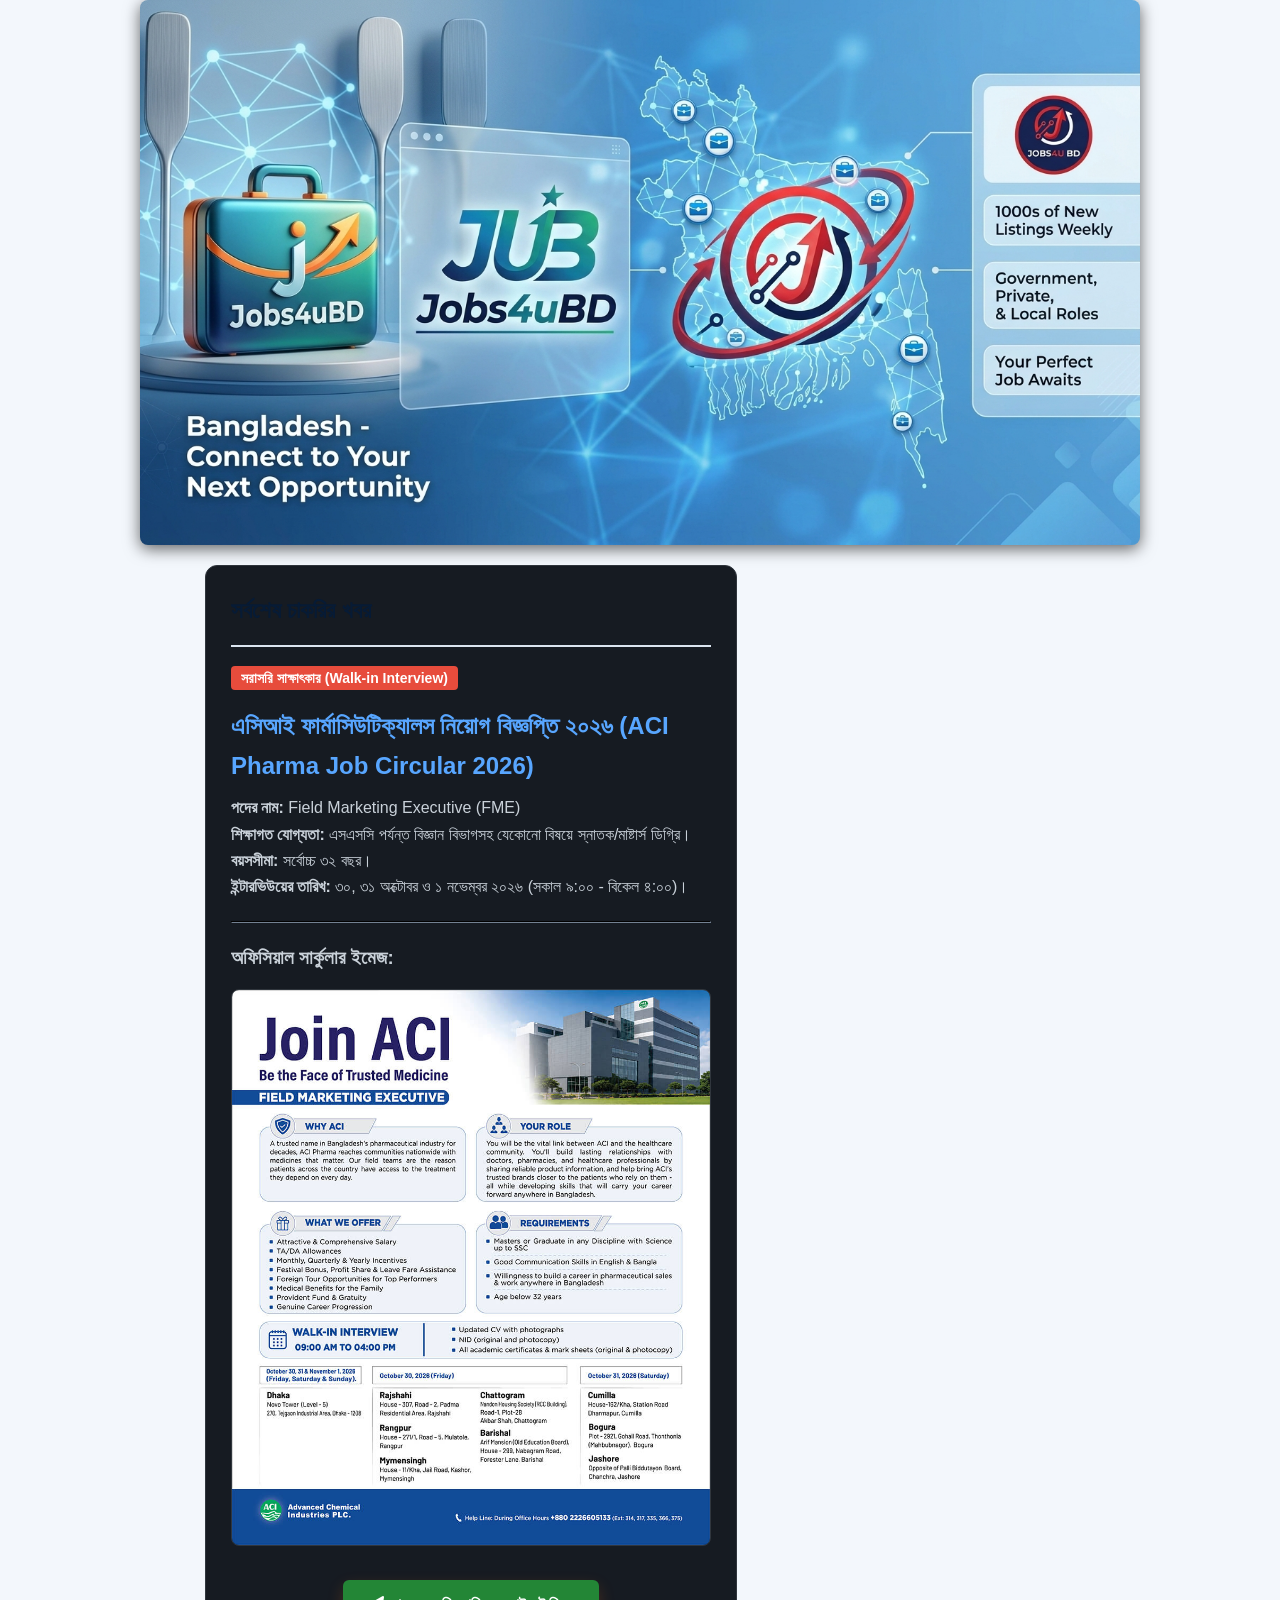
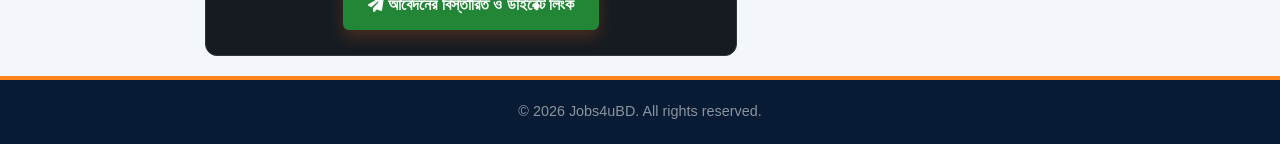
==== aci-fme-job.html @ 6b713e0f "Add ACI Pharma Field Marketing Executive job circular" ====
<!DOCTYPE html>
<html lang="bn">
<head>
    <meta charset="UTF-8">
    <meta name="viewport" content="width=device-width, initial-scale=1.0">
    <title>ACI Pharma Field Marketing Executive Job Circular 2026 - Jobs4uBD</title>
    <link rel="stylesheet" href="style.css">
    <link rel="stylesheet" href="https://cdnjs.cloudflare.com/ajax/libs/font-awesome/6.4.0/css/all.min.css">
</head>
<body>

    <header class="main-header">
        <div class="logo-container">
            <a href="index.html"><img src="jobs4ubd-banner.jpg" alt="Jobs4uBD Logo" class="brand-logo"></a>
        </div>
    </header>

    <div class="container" style="max-width: 900px; margin: 20px auto; padding: 0 15px;">
        <main class="main-content" style="background-color: #161b22; padding: 25px; border-radius: 12px; border: 1px solid #30363d; color: #c9d1d9;">
            
            <span style="background: #e74c3c; color: #fff; padding: 4px 10px; border-radius: 4px; font-size: 14px; font-weight: bold;">সরাসরি সাক্ষাৎকার (Walk-in Interview)</span>
            <h1 style="color: #58a6ff; margin-top: 15px; font-size: 24px;">এসিআই ফার্মাসিউটিক্যালস নিয়োগ বিজ্ঞপ্তি ২০২৬ (ACI Pharma Job Circular 2026)</h1>
            
            <p style="margin-top: 10px;"><strong>পদের নাম:</strong> Field Marketing Executive (FME)</p>
            <p><strong>শিক্ষাগত যোগ্যতা:</strong> এসএসসি পর্যন্ত বিজ্ঞান বিভাগসহ যেকোনো বিষয়ে স্নাতক/মাষ্টার্স ডিগ্রি।</p>
            <p><strong>বয়সসীমা:</strong> সর্বোচ্চ ৩২ বছর।</p>
            <p><strong>ইন্টারভিউয়ের তারিখ:</strong> ৩০, ৩১ অক্টোবর ও ১ নভেম্বর ২০২৬ (সকাল ৯:০০ - বিকেল ৪:০০)।</p>

            <hr style="border-color: #30363d; margin: 20px 0;">

            <h3>অফিসিয়াল সার্কুলার ইমেজ:</h3>
            <div style="text-align: center; margin-top: 15px;">
                <!-- আপলোড করা ছবির লিংক -->
                <img src="aci-fme.jpg" alt="ACI Job Circular Image" style="max-width: 100%; height: auto; border-radius: 8px; border: 1px solid #30363d;">
            </div>

            <div style="text-align: center; margin-top: 25px;">
                <a href="https://arwf.org/4/96963840426af8ab080996ae17dc76df" target="_blank" class="btn-apply pulse-animation" style="padding: 12px 25px; background: #238636; color: white; text-decoration: none; border-radius: 6px; font-weight: bold; display: inline-block;">
                    <i class="fa-solid fa-paper-plane"></i> আবেদনের বিস্তারিত ও ডাইরেক্ট লিংক
                </a>
            </div>

        </main>
    </div>

    <footer class="main-footer" style="text-align: center; padding: 20px; color: #8b949e;">
        <p>&copy; 2026 Jobs4uBD. All rights reserved.</p>
    </footer>

</body>
</html>
---- style.css ----
/* Jobs4uBD — responsive professional redesign */
:root{--navy:#071b35;--navy2:#0b2a4e;--blue:#1265a8;--orange:#ff851b;--gold:#ffc857;--ink:#15263b;--muted:#64748b;--paper:#f3f7fc;--white:#fff;--line:#dbe5f0;--shadow:0 12px 34px rgba(9,35,67,.10)}
*{box-sizing:border-box;margin:0;padding:0}
html{scroll-behavior:smooth}
body{font-family:Inter,"Segoe UI",Arial,sans-serif;background:var(--paper);color:var(--ink);line-height:1.65}
a{color:inherit}
.main-header/* Header Styles */
.main-header {
    background: linear-gradient(135deg, #161b22 0%, #0d1117 100%);
    padding: 10px 0;
    text-align: center;
    border-bottom: 2px solid #e74c3c;
    box-shadow: 0 4px 15px rgba(0,0,0,0.5);
    width: 100%;
}

.brand-logo {
    width: 100%;
    max-width: 1000px; /* আপনার ব্যানারের সর্বোচ্চ চওড়া বাড়াতে এটি বাড়ানো হয়েছে */
    height: auto;
    display: block;
    margin: 0 auto;
    border-radius: 8px; /* কর্নারগুলো একটু রাউন্ড বা সুন্দর দেখানোর জন্য */
    filter: drop-shadow(0px 4px 8px rgba(0,0,0,0.6));
    transition: transform 0.3s ease;
}

.brand-logo:hover {
    transform: scale(1.01);
}
.navbar{position:sticky;top:0;z-index:50;display:flex;justify-content:center;align-items:center;flex-wrap:wrap;gap:6px;padding:10px 14px;background:rgba(7,27,53,.96);border-bottom:1px solid rgba(255,255,255,.12);box-shadow:0 8px 22px rgba(4,22,44,.14);backdrop-filter:blur(12px)}
.navbar a{display:inline-flex;align-items:center;gap:9px;color:#e8f1fb;text-decoration:none;font-weight:650;font-size:.95rem;padding:10px 16px;border-radius:10px;transition:background .2s,color .2s,transform .2s}
.navbar a:hover,.navbar a.active{background:var(--orange);color:#fff;transform:translateY(-1px)}
.container{width:min(1160px,calc(100% - 32px));margin:32px auto 48px;display:grid;grid-template-columns:minmax(0,1fr) 310px;gap:28px;align-items:start}
.main-content{min-width:0}
.main-content:before{content:"সর্বশেষ চাকরির খবর";display:block;font-size:1.45rem;font-weight:850;color:var(--navy);padding:0 0 15px;margin-bottom:18px;border-bottom:2px solid var(--line)}
.job-card{position:relative;background:var(--white);border:1px solid var(--line);border-radius:18px;padding:25px;margin:0 0 22px;box-shadow:var(--shadow);overflow:hidden;transition:transform .25s ease,box-shadow .25s ease,border-color .25s ease;animation:riseIn .55s both}
.job-card:before{content:"";position:absolute;inset:0 auto 0 0;width:5px;background:linear-gradient(var(--orange),var(--gold))}
.job-card:hover{transform:translateY(-4px);box-shadow:0 18px 40px rgba(9,35,67,.15);border-color:#b7cde3}
.card-badge{display:inline-flex;align-items:center;background:#fff1e5;color:#b74b00;border:1px solid #ffd4b1;padding:5px 11px;border-radius:999px;font-size:.78rem;font-weight:800;margin-bottom:12px}
.bank-badge{background:#e8f2ff;color:#135ba1;border-color:#c6ddfb}
.job-card h2{font-size:clamp(1.15rem,2.2vw,1.5rem);line-height:1.4;color:var(--navy);margin:0 0 12px;font-weight:800}
.job-meta{display:flex;flex-wrap:wrap;gap:8px 18px;margin-bottom:14px;color:var(--muted);font-size:.87rem}
.job-meta span{display:inline-flex;align-items:center;gap:7px}
.job-meta i{color:var(--blue)}
.job-card p{color:#46576c;margin-bottom:20px}
.btn-group{display:flex;flex-wrap:wrap;gap:10px}
.btn-apply{display:inline-flex;justify-content:center;align-items:center;gap:9px;text-decoration:none;color:#fff!important;background:linear-gradient(120deg,#f97316,#ff9f1c);padding:12px 18px;border-radius:11px;font-weight:800;box-shadow:0 7px 16px rgba(249,115,22,.22);transition:transform .2s,filter .2s}
.btn-apply:hover{transform:translateY(-2px);filter:saturate(1.1)}
.sidebar{display:grid;gap:20px}
.widget{background:var(--white);border:1px solid var(--line);border-radius:17px;padding:22px;box-shadow:var(--shadow)}
.widget h3{font-size:1.05rem;color:var(--navy);padding-bottom:13px;margin-bottom:13px;border-bottom:1px solid var(--line)}
.widget h3 i{color:var(--orange);margin-right:8px}
.category-list{list-style:none;display:grid;gap:4px}
.category-list a{display:flex;align-items:center;gap:9px;text-decoration:none;color:#40536b;padding:10px 8px;border-radius:9px;font-weight:600;transition:background .2s,color .2s}
.category-list a i{font-size:.75rem;color:var(--orange)}
.category-list a:hover{background:#edf5ff;color:var(--blue)}
.ad-container{min-height:110px;display:grid;place-items:center;border:1px dashed #b9c9dc;border-radius:12px;background:#f7faff;padding:16px}
.ad-placeholder{font-size:.85rem;color:#7a8ba0;text-align:center}
.main-footer{background:var(--navy);color:#d7e5f5;text-align:center;padding:24px 18px;border-top:4px solid var(--orange);font-size:.9rem}
.pulse-animation{animation:softPulse 2.8s infinite}
@keyframes riseIn{from{opacity:0;transform:translateY(12px)}to{opacity:1;transform:translateY(0)}}
@keyframes softPulse{0%,100%{box-shadow:0 7px 16px rgba(249,115,22,.22)}50%{box-shadow:0 8px 24px rgba(249,115,22,.38)}}
@media(max-width:900px){.container{grid-template-columns:minmax(0,1fr) 260px;gap:18px}.job-card{padding:22px}.widget{padding:18px}}
@media(max-width:700px){.main-header{padding:16px 12px}.brand-logo{max-height:150px}.navbar{position:relative;gap:4px;padding:8px}.navbar a{font-size:.86rem;padding:9px 11px}.container{width:min(100% - 24px,600px);margin:22px auto 34px;grid-template-columns:1fr;gap:20px}.main-content:before{font-size:1.3rem}.job-card{padding:21px 18px;border-radius:15px}.sidebar{grid-template-columns:1fr}.job-meta{font-size:.82rem}}
@media(prefers-reduced-motion:reduce){*,*::before,*::after{scroll-behavior:auto!important;animation:none!important;transition:none!important}}
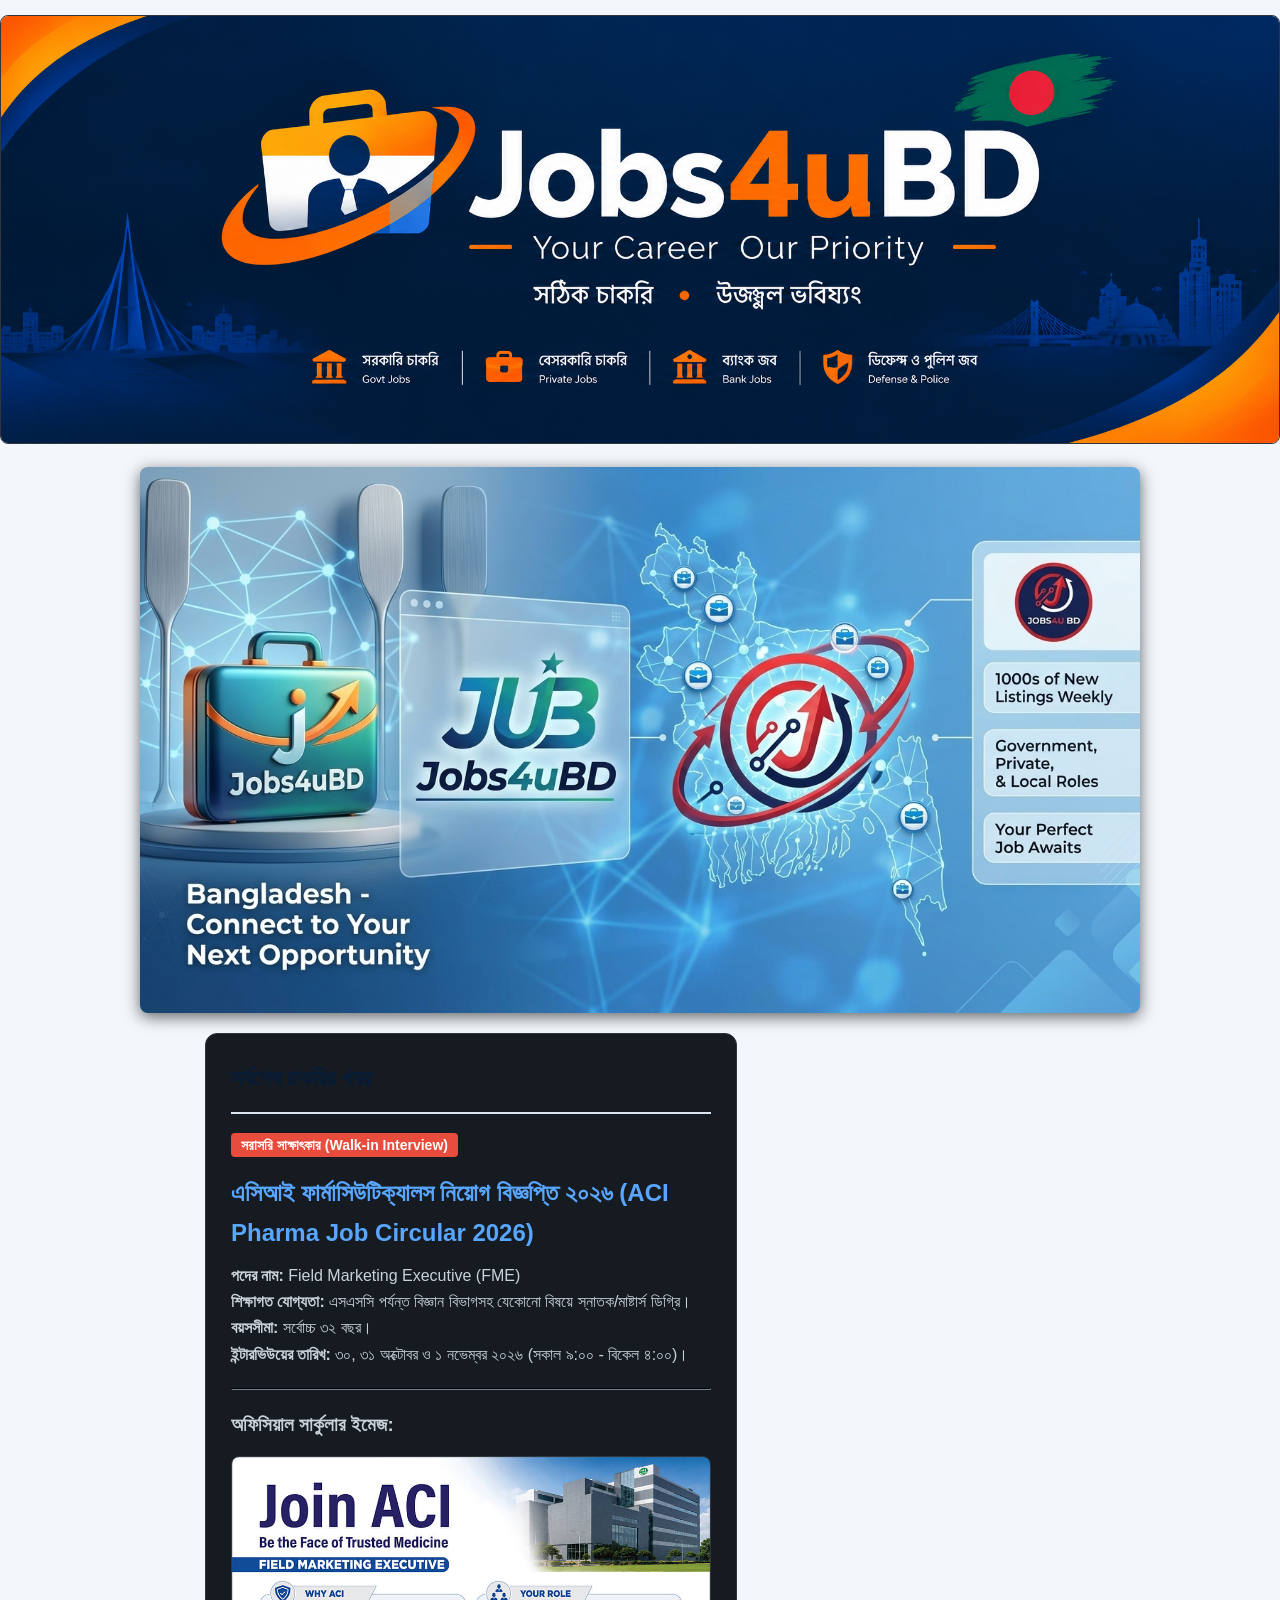
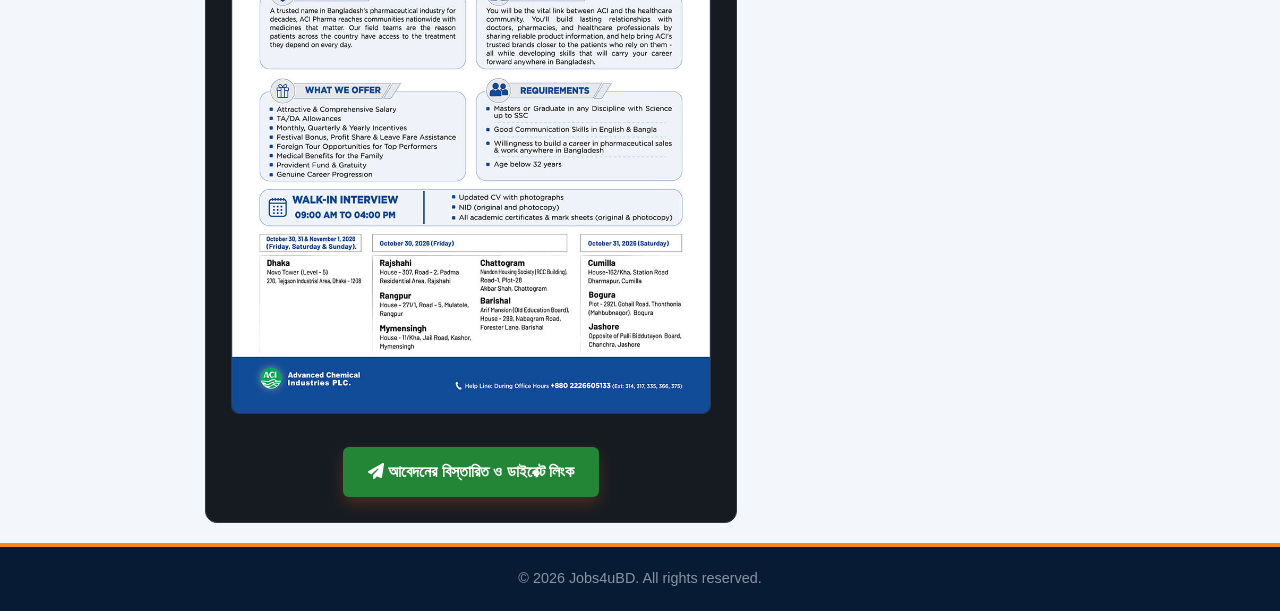
==== commit 7d511bef: "Update aci-fme-job.html" ====
--- a/aci-fme-job.html
+++ b/aci-fme-job.html
@@ -8,7 +8,9 @@
     <link rel="stylesheet" href="https://cdnjs.cloudflare.com/ajax/libs/font-awesome/6.4.0/css/all.min.css">
 </head>
 <body>
-
+<div style="text-align: center; margin: 15px 0;">
+    <img src="my-photo.jpg" alt="ACI Job Circular" style="max-width: 100%; height: auto; border-radius: 8px; border: 1px solid #30363d;">
+</div>
     <header class="main-header">
         <div class="logo-container">
             <a href="index.html"><img src="jobs4ubd-banner.jpg" alt="Jobs4uBD Logo" class="brand-logo"></a>
